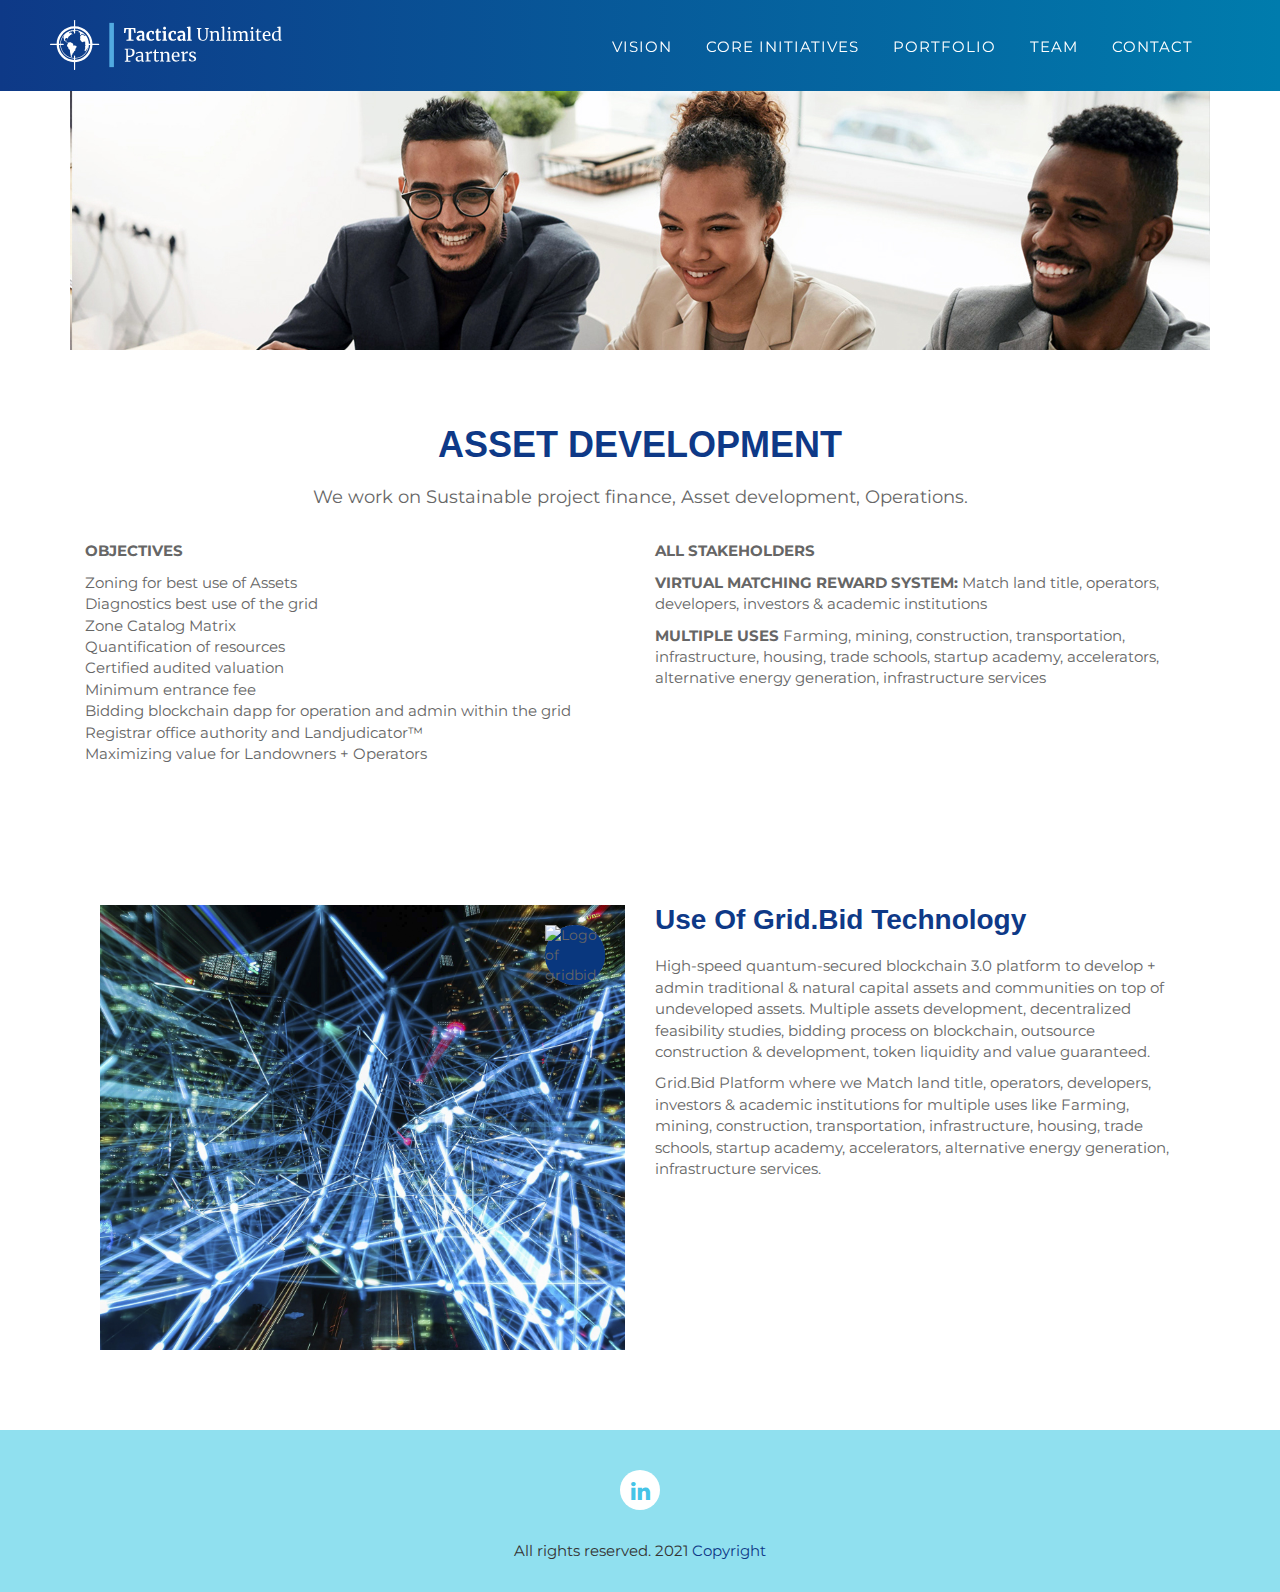
==== asset_development.html @ 785d772c "Actualizo" ====
<!DOCTYPE html>
<html lang="en">
<head>
<meta charset="utf-8">
<meta name="viewport" content="width=device-width, initial-scale=1">
<title>TUP - Asset Development</title>
<meta name="description" content="">
<meta name="author" content="Facundo A. Strauch and Brian Corbalan">

<!-- Favicons
    ================================================== -->
    <link rel="shortcut icon" href="img/favico.png" type="image/x-icon">
    <link rel="apple-touch-icon" href="img/apple-touch-icon.png">
<link rel="apple-touch-icon" sizes="72x72" href="img/apple-touch-icon-72x72.png">
<link rel="apple-touch-icon" sizes="114x114" href="img/apple-touch-icon-114x114.png">

<!-- Bootstrap -->
<link rel="stylesheet" type="text/css"  href="css/bootstrap.css">
<link rel="stylesheet" type="text/css" href="fonts/font-awesome/css/font-awesome.css">

<!-- Slider
    ================================================== -->
<link href="css/owl.carousel.css" rel="stylesheet" media="screen">
<link href="css/owl.theme.css" rel="stylesheet" media="screen">

<!-- Stylesheet
    ================================================== -->
<link rel="stylesheet" type="text/css" href="css/style.css">
<link rel="stylesheet" type="text/css" href="css/nivo-lightbox/nivo-lightbox.css">
<link rel="stylesheet" type="text/css" href="css/nivo-lightbox/default.css">
<link rel="preconnect" href="https://fonts.gstatic.com">
<link href="https://fonts.googleapis.com/css2?family=Montserrat:wght@400;600&display=swap" rel="stylesheet">
<link rel="preconnect" href="https://fonts.gstatic.com">
<link href="https://fonts.googleapis.com/css2?family=Crimson+Text:wght@700&display=swap" rel="stylesheet">

<!-- HTML5 shim and Respond.js for IE8 support of HTML5 elements and media queries -->
<!-- WARNING: Respond.js doesn't work if you view the page via file:// -->
<!--[if lt IE 9]>
      <script src="https://oss.maxcdn.com/html5shiv/3.7.2/html5shiv.min.js"></script>
      <script src="https://oss.maxcdn.com/respond/1.4.2/respond.min.js"></script>
    <![endif]-->
</head>
<body id="page-top" data-spy="scroll" data-target=".navbar-fixed-top">
<!-- Navigation
    ==========================================-->
<nav id="menu" class="navbar navbar-default bc-grey  navbar-fixed-top">
  <div class="container"> 
    <!-- Brand and toggle get grouped for better mobile display -->
    <div class="navbar-header">
      <button type="button" class="navbar-toggle collapsed" data-toggle="collapse" data-target="#bs-example-navbar-collapse-1"> <span class="sr-only">Toggle navigation</span> <span class="icon-bar"></span> <span class="icon-bar"></span> <span class="icon-bar"></span> </button>
      <a class="navbar-brand page-scroll flex-row" href="index.html"><img src="img/logo.svg" class="logo_img"></a> </div>
    
    <!-- Collect the nav links, forms, and other content for toggling -->
    <div class="collapse navbar-collapse" id="bs-example-navbar-collapse-1">
      <ul class="nav navbar-nav navbar-right">
        <li><a href="index.html#about" class="page-scroll">Vision</a></li>
        <li><a href="index.html#core" class="page-scroll">Core Initiatives</a></li>
        <li><a href="#portfolio" class="page-scroll">Portfolio</a></li>
        <li><a href="index.html#testimonials" class="page-scroll">Team</a></li>
        <li><a href="index.html#contact" class="page-scroll">Contact</a></li>
      </ul>
    </div>
    <!-- /.navbar-collapse --> 
  </div>
  <!-- /.container-fluid --> 
</nav>

<!-- Main Section -->
<div id="main_sr">
  <div class="container">
    <div class="hero_ad">
      <!--Here goes the hero img but in css-->
    </div>
    <div class="row first_div">
      <div class="col-md-10 col-md-offset-1 section-title text-center">
        <h2>Asset Development</h2>
        <p>We work on Sustainable project finance, Asset development, Operations.</p>
      </div>
      <div class="col-xs-12 col-md-12">
        <div class="col-xs-12 col-md-6">
          <p><strong>OBJECTIVES</strong><br></p>
			    <p>Zoning for best use of Assets<br>
          Diagnostics best use of the grid <br>
          Zone Catalog Matrix<br>
          Quantification of resources<br>
          Certified audited valuation<br>
          Minimum entrance fee <br>
          Bidding blockchain dapp for operation and admin within the grid<br>
          Registrar office authority and Landjudicator™ <br>
          Maximizing value for Landowners + Operators </p>
        </div>
      <div class="col-xs-12 col-md-6">
        <p><strong>ALL STAKEHOLDERS</strong><br></p>
			  <p><strong>VIRTUAL MATCHING REWARD SYSTEM:</strong> Match land title, operators, developers, investors & academic institutions<br></p>
			  <p><strong>MULTIPLE USES</strong>
				Farming, mining, construction, transportation, infrastructure, housing, trade schools, startup academy, accelerators, alternative energy generation, infrastructure services<br>
		  	</p>
      </div>
    </div>
  </div>

  <div id="gridbid" class="col-xs-12 col-md-12 inside_project last">
    <div class="col-md-6">
      <img src="img/Inside/grid_bid_main.jpg" class="insideimage" alt="Photo of Grid Bid Technology">
      <img src="img/Inside/logo_background.png" class="insidelogo_animated" alt="Logo of gridbid"> 
      <img src="img/Inside/grid_bid_logo.gif" class="insidelogo_animated" alt="Logo of gridbid"> 
    </div>
    <div class="col-xs-12 col-md-6 flex">
      <h2 class="project_title">Use of Grid.Bid Technology</h2> 
      <p>High-speed quantum-secured blockchain 3.0 platform to develop + admin traditional & natural capital assets and communities on top of undeveloped assets. Multiple assets development, decentralized feasibility studies, bidding process on blockchain, outsource construction & development, token liquidity and value guaranteed.</p>
      <p>Grid.Bid Platform where we Match land title, operators, developers, investors & academic institutions for multiple uses like Farming, mining, construction, transportation, infrastructure, housing, trade schools, startup academy, accelerators, alternative energy generation, infrastructure services.</p>
  </div>
</div>
	</div>

<!-- Footer Section -->
<div id="footer">
  <div class="container text-center">
    <div class="col-md-8 col-md-offset-2">
      <div class="social">
        <ul>
          <li><a href="#"><i class="fa fa-linkedin"></i></a></li>
        </ul>
      </div>
      <p>All rights reserved. 2021 <a href="#" rel="nofollow">Copyright</a></p>
    </div>
  </div>
</div>
<script type="text/javascript" src="js/jquery.1.11.1.js"></script> 
<script type="text/javascript" src="js/bootstrap.js"></script> 
<script type="text/javascript" src="js/SmoothScroll.js"></script> 
<script type="text/javascript" src="js/nivo-lightbox.js"></script> 
<script type="text/javascript" src="js/jquery.isotope.js"></script> 
<script type="text/javascript" src="js/owl.carousel.js"></script> 
<script type="text/javascript" src="js/jqBootstrapValidation.js"></script> 
<script type="text/javascript" src="js/contact_me.js"></script> 
<script type="text/javascript" src="js/main.js"></script>
</body>
</html>
---- css/style.css ----
:root {
	--background: #F9F9F9;
	--mainprimary:   #45c4e7;
	--maindark: #0e3987;
	--mainlight: #90e0ef;
	--secondarymain: #D7816A;
	--black:  #000000;
	--white: #FFFFFF;
	--grey: #666666;
	--darkgrey: #333333;
	--gradient:#007cad;
	/* Design by Facundo A. Strauch and Brian Corbalan */
}

  .white{
	color: white;
  }

  .bold{
	  font-weight: 600;
  }

body, html {
	font-family: 'Montserrat', sans-serif;
	text-rendering: optimizeLegibility !important;
	-webkit-font-smoothing: antialiased !important;
	color: var(--grey);
	font-weight: 400;
	width: 100% !important;
	height: 100% !important;
}
h2 {
	font-family: 'Libre Franklin', sans-serif;
	margin: 0 0 20px 0;
	font-weight: 600;
	font-size: 36px;
	color: var(--maindark);
	text-transform: uppercase;
}
h3, h4 {
	font-family: 'Libre Franklin', sans-serif;
	font-size: 20px;
	font-weight: 400;
	color: var(--maindark);
}
h5 {
	font-family: 'Libre Franklin', sans-serif;
	text-transform: uppercase;
	font-weight: 700;
	line-height: 20px;
}
p {
	font-size: 15px;
}
p.intro {
	margin: 12px 0 0;
	line-height: 24px;
}
a {
	color: var(--mainprimary);
	font-weight: 400;
}
a:hover, a:focus {
	text-decoration: none;
	color: var(--black);
}
ul, ol {
	list-style: none;
}
.clearfix:after {
	visibility: hidden;
	display: block;
	font-size: 0;
	content: " ";
	clear: both;
	height: 0;
}
.clearfix {
	display: inline-block;
}
* html .clearfix {
	height: 1%;
}
.clearfix {
	display: block;
}
ul, ol {
	padding: 0;
	webkit-padding: 0;
	moz-padding: 0;
}
hr {
	height: 3px;
	width: 70px;
	text-align: center;
	position: relative;
	background: var(--mainprimary);
	margin: 0 auto;
	margin-bottom: 20px;
	border: 0;
}
.tx-center{
	text-align: center;
}


/* Navigation */
#menu {
	padding: 20px;
	transition: all 0.8s;
}
.logo_img{
	height: 100%;
	margin-top: 0;
}

@media (max-width: 300px){
	.logo_img {
		height: 80%;
		margin-top: 8px;
	}
}

@media (max-width: 992px) {
	.logo_img {
		height: 80%;
		margin-top: 4px;
	}
}

@media (max-width: 768px) {
	.logo_img {
		margin-left: 20px;
	}
}

#menu.navbar-default {
	background-color: rgba(248, 248, 248, 0);
	border-color: rgba(231, 231, 231, 0);
}
#menu a.navbar-brand {
	font-size: 26px;
	font-weight: 600;
	color: var(--white);
	padding: 0;
}
#menu.navbar-default .navbar-nav > li > a {
    text-transform: uppercase;
    color: var(--white);
    font-size: 15px;
    font-weight: 400;
    letter-spacing: 1px;
    padding: 8px 2px;
    border-radius: 0;
    margin: 9px 15px 0 15px;
}

@media (max-width: 992px) {
	#menu.navbar-default .navbar-nav > li > a {
		margin: 9px 5px 0 5px;
	}
}



#menu.navbar-default .navbar-nav > li > a:hover {
	color: var(--mainprimary);
}
.on {
	background: -prefix-linear-gradient(left, var(--maindark),var(--maindark));
	background: linear-gradient(to right, var(--maindark), var(--maindark)); !important;
	padding: 0 !important;
	padding: 15px 0 !important;
}
.navbar-default .navbar-nav > .active > a, .navbar-default .navbar-nav > .active > a:hover, .navbar-default .navbar-nav > .active > a:focus {
	color: var(--mainprimary) !important;
	background-color: transparent;
}
.navbar-toggle {
	border-radius: 0;
}
.navbar-default .navbar-toggle:hover, .navbar-default .navbar-toggle:focus {
	background-color: var(--white);
	border-color: var(--white);
}
.navbar-default .navbar-toggle:hover>.icon-bar {
	background-color: var(--mainprimary);
}
.section-title {
	margin-bottom: 20px;
}
.section-title p {
	font-size: 18px;
}
.w75{
	width: 75%;
    margin: auto;
}

.btn-custom {
	text-transform: uppercase;
	color: var(--white);
	background-color: var(--maindark);
	padding: 10px 20px;
	letter-spacing: 1px;
	margin: 0;
	font-size: 17px;
	font-weight: 400;
	border-radius: 0px;
	margin-top: 20px;
	transition: all 0.3s;
}
.btn-custom:hover, .btn-custom:focus, .btn-custom.focus, .btn-custom:active, .btn-custom.active {
	color: var(--white);
	background-color: var(--mainprimary);
}
.btn:active, .btn.active {
	background-image: none;
	outline: 0;
	-webkit-box-shadow: none;
	box-shadow: none;
}
a:focus, .btn:focus, .btn:active:focus, .btn.active:focus, .btn.focus, .btn:active.focus, .btn.active.focus {
	outline: none;
	outline-offset: none;
}

.btn-custom-in {
	text-transform: uppercase;
	color: var(--white);
	background-color: transparent;
	padding: 10px 20px;
	letter-spacing: 1px;
	margin: 0;
	font-size: 17px;
	font-weight: 400;
	border-radius: 0px;
	margin-top: 20px;
	transition: all 0.3s;
}
.btn-custom-in:hover, .btn-custom-in:focus, .btn-custom-in.focus, .btn-custom-in:active, .btn-custom-in.active {
	color: var(--white);
	background-color: var(--mainprimary);
}
.btn:active, .btn.active {
	background-image: none;
	outline: 0;
	-webkit-box-shadow: none;
	box-shadow: none;
}
a:focus, .btn:focus, .btn:active:focus, .btn.active:focus, .btn.focus, .btn:active.focus, .btn.active.focus {
	outline: none;
	outline-offset: none;
}

/* Header Section */
.intro {
	display: table;
	width: 100%;
	min-height: 100vh;
	padding: 0;
	background: url(../img/intro-bg.jpg) top center no-repeat;
	background-color: var(--background);
	-webkit-background-size: cover;
	-moz-background-size: cover;
	background-size: cover;
	-o-background-size: cover;
}
.intro .overlay {
	/* Permalink - use to edit and share this gradient: https://colorzilla.com/gradient-editor/#000000+0,0077b6+100&0.6+0,0.4+100 */
background: -moz-linear-gradient(top,  rgba(0,0,0,0.2) 0%, rgba(0,119,182,0.2) 100%); /* FF3.6-15 */
background: -webkit-linear-gradient(top,  rgba(0,0,0,0.2) 0%,rgba(0,119,182,0.2) 100%); /* Chrome10-25,Safari5.1-6 */
background: linear-gradient(to bottom,  rgba(0,0,0,0.2) 0%,rgba(0,119,182,0.2) 100%); /* W3C, IE10+, FF16+, Chrome26+, Opera12+, Safari7+ */
filter: progid:DXImageTransform.Microsoft.gradient( startColorstr='#99000000', endColorstr='#660077b6',GradientType=0 ); /* IE6-9 */
min-height: 100vh;

}
.intro .fa {
	font-size: 94px;
	margin-bottom: 40px;
	color: var(--white);
}
.intro h1 {
	color: var(--white);
	font-size: 40px;
	font-weight: 700;
	letter-spacing: -1px;
	margin-top: 0;
	margin-bottom: 10px;
	text-transform: uppercase;
	font-family: 'Libre Franklin', sans-serif;
}
.intro p {
	color: var(--white);
	font-size: 22px;
	margin-top: 20px;
	line-height: 28px;
	margin-bottom: 40px;
}
.logo_animated{
	width: 110px;
	margin-bottom: 40px;
}

header .intro-text {
    padding-top: 210px;
    text-align: center;
}
.w100{
	width: 100%;
}


.flex{
	display: flex;
	flex-direction: column;
}

.flex-row{
	display: flex;
	flex-direction: row;
}

.flex-row-responsive{
	display: flex;
	flex-direction: row;
}




/* About Section */
#about {
	padding: 120px 0 0px 0;
	background: var(--background);
}
.pb-80{
	padding-bottom: 80px;
}
#about h3 {
	font-size: 20px;
	font-weight: 600;
	margin: 20px 0 0 0;
}
#about .about-text span {
	color: var(--mainprimary);
	font-weight: 700;
	letter-spacing: -1px;
}
#about hr {
	margin-left: 0;
	margin-bottom: 40px;
}
#about .btn {
	margin-top: 40px;
}
#about .about-media img {
	position: relative;
	display: block;
	width: 100%;
	height: auto;
}

#about .about-text, #about .about-desc {
	margin-bottom: 40px;
}
#about p {
	line-height: 24px;
	margin-top: 10px;
}
/* Services Section */
#services {
	padding: 0 0;
}

#services .service-media {
	margin: 10px;
	display: flex;
	width: 50%;
}

#services .service-media img {
	position: relative;
    border-bottom: 10px solid var(--mainprimary);
	transition: all 0.5s;
	margin: auto;
	width: 100%;
	height: 200px;
	object-fit: cover;
	object-position: 20% 10%;
	object-position: 0 0;
}

.mb-2em{
	margin-bottom: 2em;
}

.he-15em{
	min-height: 15em;
}

#services .hover_opacity:hover .service-media img{
	border-bottom: 10px solid var(--white);
	transition: all 0.5s;
}

#services .service-desc {
    margin: 10px 10px 0px 20px;
    text-align: left;
    width: 50%;
    justify-content: flex-end;
}

#services h2 {
	color: var(--white);
}
#services h3 {
    color: var(--white);
    font-size: 24px;
    font-weight: 400;
    padding: 0px 0;
	margin: 0;
	margin-bottom: 40px;
}

#services h4 {
    color: var(--white);
    font-size: 24px;
    font-weight: 400;
    padding: 0px 0;
	margin: 0;
	margin-bottom: 10px;
}

#services p {
	color: rgba(255,255,255,0.9);
}
#services hr {
	background: rgba(255,255,255,0.6);
}
.hover_opacity{
	opacity: 1;
	transition: all 0.5s;
}

.core_one{
	width: 100%;
	min-height: 100vh;
	background: var(--maindark) url(../img/services/sustainable-developments.jpg) center center no-repeat fixed;
	background-size: cover;
	display: flex;
	padding: 2em 0em;
}

.justify-content-center{
	justify-content: center;
}

.container_service{
	justify-content: center;
}

#core h3{
	color: var(--white);
	font-size: 2em;
}

@media (max-width: 768px) {
	#core h3{
	  font-size: 1.5em;
	}
  }

#core h2{
	color: var(--white);
	font-size: 8em;
	font-weight: 200;
	line-height: 0.9;
}

#core p{
	color:var(--white);
	font-size:18px;
	width: 80%;
	margin-bottom: 0.75em;
}

@media (max-width: 992px) {
	#core p{
	  width: 100%;
	  font-size: 16px;
	}
}
  

#core .more_info{
	font-weight: 800;
	text-align:right;
	transform: translate(0px, 0px);
	transition: all 0.5s;

}

#core .core_hover:hover .more_info{
	font-weight: 800;
	text-align:right;
	transform: translate(20px, 0px);
	transition: all 0.5s;
}


.core_two{
	width: 100%;
	min-height: 100vh;
	background: var(--maindark) url(../img/services/economic-system.jpg) center center no-repeat fixed;
	background-size: cover;
	display: flex;
	padding: 2em 0em;
}

.core_three{
	width: 100%;
	min-height: 100vh;
	background: var(--maindark) url(../img/services/innovative-ecosystem.jpg) center center no-repeat fixed;
	background-size: cover;
	display: flex;
	padding: 2em 0em;
}

.core_four{
	width: 100%;
	min-height: 100vh;
	background: var(--maindark) url(../img/services/asset-develpment.jpg) center center no-repeat fixed;
	background-size: cover;
	display: flex;
	padding: 2em 0em;
}

.core_title{
	width: 100%;
	margin-bottom: 1em;
}




@media (max-width: 750px){
	.flex-row-responsive{
		flex-direction: column;
	}
}



.team_title{
	font-size: 26px;
    margin-top: 0;
    margin-bottom: 30px;
    color: var(--white);
}

.team_margin_b{
	margin-bottom: 60px;
}

/* Portfolio Section */
#portfolio {
	padding: 100px 0;
	background: var(--background);
}
.categories {
	text-align: center;
}
ul.cat li {
	display: inline-block;
}
ol.type li {
	display: inline-block;
	margin: 0 10px 30px 10px;
}
ol.type li a {
	color: var(--maindark);
	font-size: 16px;
	font-weight: 400;
	padding: 8px 16px;
	background: var(--background);
	border: 0;
	border-radius: 4px;
	letter-spacing: 1px;
	text-transform: uppercase;
	transition: all 0.3s;
}
ol.type li a.active {
	background: var(--mainprimary);
	color: #fff;
}
ol.type li a:hover {
	background: var(--mainprimary);
	color: var(--white);
}
.isotope-item {
	z-index: 2
}
.isotope-hidden.isotope-item {
	z-index: 1
}
.isotope, .isotope .isotope-item {
	/* change duration value to whatever you like */
	-webkit-transition-duration: 0.8s;
	-moz-transition-duration: 0.8s;
	transition-duration: 0.8s;
}
.isotope-item {
	margin-right: -1px;
	-webkit-backface-visibility: hidden;
	backface-visibility: hidden;
}
.isotope {
	-webkit-backface-visibility: hidden;
	backface-visibility: hidden;
	-webkit-transition-property: height, width;
	-moz-transition-property: height, width;
	transition-property: height, width;
}
.isotope .isotope-item {
	-webkit-backface-visibility: hidden;
	backface-visibility: hidden;
	-webkit-transition-property: -webkit-transform, opacity;
	-moz-transition-property: -moz-transform, opacity;
	transition-property: transform, opacity;
}
.portfolio-item {
	margin: 15px 0;
}
.portfolio-item .hover-bg {
	overflow: hidden;
	position: relative;
	margin: 0 auto;
}
.hover-bg .hover-text {
	position: absolute;
	text-align: center;
	margin: 0 auto;
	color: var(--white);
	background: rgba(0, 0, 0, 0.6);
	padding: 30% 0 0 0;
	height: 100%;
	width: 100%;
	opacity: 0;
	transition: all 0.5s;
}
.hover-bg .hover-text>h4 {
	opacity: 0;
	color: var(--white);
	-webkit-transform: translateY(100%);
	transform: translateY(100%);
	transition: all 0.3s;
	font-size: 18px;
	letter-spacing: 1px;
	font-weight: 300;
	text-transform: uppercase;
}
.hover-bg:hover .hover-text>h4 {
	opacity: 1;
	-webkit-backface-visibility: hidden;
	-webkit-transform: translateY(0);
	transform: translateY(0);
}
.hover-bg:hover .hover-text {
	opacity: 1;
}
/* Testimonials Section */
#testimonials {
	background: var(--grey) url(../img/testimonials-bg.jpg) center center no-repeat fixed;
	background-size: cover;
}
#testimonials .overlay {
    padding: 120px 0px 90px 0px;
	background: rgba(0, 119, 182, 0.85);
}
#testimonials h2 {
	color: var(--white);
}
#testimonials hr {
	background: rgba(255,255,255,0.6);
}
#testimonial p {
	color: var(--white);
	font-size: 16px;
	font-weight: 400;
	line-height: 32px;
}

.fs-18{
	font-size: 18px;
}
.disp-inline{
	display: inline;
	width: 170px;
	margin-bottom: 2em;
}

.owl-theme .owl-controls .owl-page span {
	display: block;
	width: 12px;
	height: 12px;
	margin: 5px 7px;
	filter: Alpha(Opacity=1);
	opacity: 1;
	border-radius: 50%;
	background: rgba(255,255,255,0.4);
	transition: all 0.5s;
	border: 1px solid rgba(255,255,255,0.3);
}
.owl-theme .owl-controls .owl-page.active span, .owl-theme .owl-controls.clickable .owl-page:hover span {
	filter: Alpha(Opacity=100);
	opacity: 1;
	background: var(--white);
	border: 1px solid var(--white);
}
.owl-theme .owl-controls .owl-page.active span {
	background: var(--white);
	border: 1px solid var(--white);
}
/* Contact Section */
#contact {
	padding: 100px 0;
	background: var(--background);
}
#contact .section-title p {
	color: var(--grey);
}
#contact form {
	padding: 0;
	margin-top: 40px;
}
#contact h3 {
	text-transform: uppercase;
	font-size: 22px;
	font-weight: 600;
	margin-top: 0.5em;
}
#contact .text-danger {
	color: var(--secondarymain);
	text-align: left;
}
label {
	font-size: 12px;
	font-weight: 400;
	font-family: 'Open Sans', sans-serif;
	float: left;
}
#contact .form-control {
	display: block;
	width: 100%;
	padding: 25px 25px;
	font-size: 16px;
	line-height: 1.42857143;
	color: var(--darkgrey);
	background-color: var(--white);
	background-image: none;
	border: 1px solid #ddd;
	border-radius: 0;
	-webkit-box-shadow: none;
	box-shadow: none;
	-webkit-transition: none;
	-o-transition: none;
	transition: none;
}
#contact .form-control:focus {
	outline: 0;
	-webkit-box-shadow: 0 0 5px #ddd;
	box-shadow: 0 0 5px #ddd;
}
.form-control::-webkit-input-placeholder {
color: var(--grey);
}
.form-control:-moz-placeholder {
color: var(--grey);
}
.form-control::-moz-placeholder {
color: var(--grey);
}
.form-control:-ms-input-placeholder {
color: var(--grey);
}
#contact .contact-info {
	margin-bottom: 30px;
}
#contact .contact-info hr {
	background: var(--secondarymain);
}
#contact .contact-item {
	margin: 20px 0 40px 0;
}

#testimonials .mt0{
	margin-top: 15px;
	margin-bottom: 50px;
}
/* Footer Section*/
#footer {
	background: var(--mainlight);
	padding: 30px 0 20px;
}
#footer h3 {
	color: var(--mainprimary);
	font-weight: 400;
	font-size: 18px;
	text-transform: uppercase;
	margin-bottom: 20px;
}
#footer .social {
	margin: 10px 0 30px 0;
}
#footer .social ul li {
	display: inline-block;
	margin: 0 20px;
}
#footer .social i.fa {
	font-size: 22px;
	width: 40px;
	height: 40px;
	padding: 10px;
	background: var(--white);
	color: var(--mainprimary);
	border-radius: 50%;
	transition: all 0.3s;
}
#footer .social i.fa:hover {
	background: var(--mainprimary);
	color: var(--white);
}
#footer p {
	color: var(--darkgrey);
	font-size: 15px;
}
#footer a {
	color: var(--maindark);
}
#footer a:hover {
	color: var(--mainprimary);
}


/*Inside page sovereignty_restoration*/

#menu.bc-grey{
	background: -prefix-linear-gradient(left, var(--maindark),var(--gradient));
	background: linear-gradient(to right, var(--maindark), var(--gradient));

}

.main_sr{
	background-color: var(--background);
}

.hero_sr{
	background: var(--darkgrey) url(../img/Inside/sovereignty_restoration_hero.jpg) center center no-repeat;
	background-size: cover;
	margin-top: 90px;
	height: 260px;
	width: 100%;
}

.first_div{
	margin-top: 75px;
	margin-bottom: 20px;
}

.inside_project{
	padding-top: 110px;
    margin-bottom: 10px;
}

.last{
	margin-bottom: 80px;
}

.project_title{
	text-transform: capitalize;
	font-size: 28px;
	color: var(--maindark);
}

.project_subtitle{
	font-size: 22px;
	color: var(--maindark);
    font-weight: 700;
}

.insideimage{
	width: 100%;
	margin-bottom: 0px;
	position:relative;
}

.project_link{
	color: var(--maindark);
}

.project_link:hover{
	color:var(--mainprimary)
}

@media (max-width: 991px){
	.insideimage{
		margin-bottom: 60px;
	}
}

.insidelogo{
	display: flex;
	justify-self: flex-end;
	align-self: flex-end;
	width: 70px;
	margin-bottom: 15px;
}

.insidelogo_animated{
    position: absolute;
    top: 20px;
    right: 35px;
    width: 60px;
}



.hero_sd{
	background: var(--darkgrey) url(../img/Inside/sustainable_developments_hero.jpg) center center no-repeat;
	background-size: cover;
	margin-top: 90px;
	height: 260px;
	width: 100%;
}



.hero_le{
	background: var(--darkgrey) url(../img/Inside/living_economy_system_hero.jpg) center center no-repeat;
	background-size: cover;
	margin-top: 90px;
	height: 260px;
	width: 100%;
}



.hero_sa{
	background: var(--darkgrey) url(../img/Inside/startups_accelerators_hero.jpg) center center no-repeat;
	background-size: cover;
	margin-top: 90px;
	height: 260px;
	width: 100%;

}

.hero_ad{
	background: var(--darkgrey) url(../img/Inside/asset_development_hero.jpg) center center no-repeat;
	background-size: cover;
	margin-top: 90px;
	height: 260px;
	width: 100%;
}

.hero_sl{
	background: var(--darkgrey) url(../img/Inside/sea_level_rise_coalition_hero.jpg) center center no-repeat;
	background-size: cover;
	margin-top: 90px;
	height: 260px;
	width: 100%;
}


.mybreadcumb{
	display: flex;
    padding: 15px 15px 1px 15px;
    margin-bottom: 20px;
	list-style: none;
    font-size: 16px;
    font-weight: 400;
    border: 0;
    border-radius: 4px;
    letter-spacing: 1px;
    text-transform: uppercase;
}

.breadcrumb-item+.breadcrumb-item::before{
	display: inline-block;
    padding-right: .5rem;
    padding-left: .5rem;
    color: #6c757d;
    content: "/";
}
---- css/nivo-lightbox/default.css ----
/*
 * Nivo Lightbox Default Theme v1.0
 * http://dev7studios.com/nivo-lightbox
 *
 * Copyright 2013, Dev7studios
 * Free to use and abuse under the MIT license.
 * http://www.opensource.org/licenses/mit-license.php
 */
 
 .nivo-lightbox-theme-default * {
    -webkit-box-sizing: initial !important;
    -moz-box-sizing: initial !important;
    box-sizing: initial !important;
 }
.nivo-lightbox-theme-default.nivo-lightbox-overlay { 
	background: #666;
	background: rgba(0,0,0,0.6); 
}
.nivo-lightbox-theme-default .nivo-lightbox-content.nivo-lightbox-loading { background: url(loading.gif) no-repeat 50% 50%; }

.nivo-lightbox-theme-default .nivo-lightbox-nav {
	top: 10%;
	width: 8%;
	height: 80%;
	text-indent: -9999px;
	background-repeat: no-repeat;
	background-position: 50% 50%;
	opacity: 0.5;
}
.nivo-lightbox-theme-default .nivo-lightbox-nav:hover { 
	opacity: 1; 
	background-color: transparent;
}
.nivo-lightbox-theme-default .nivo-lightbox-prev { 
	background-image: url(prev.png); 
	border-radius: 0 3px 3px 0;
}
.nivo-lightbox-theme-default .nivo-lightbox-next { 
	background-image: url(next.png); 
	border-radius: 3px 0 0 3px;
}

.nivo-lightbox-theme-default .nivo-lightbox-close {
	display: block;
	background: url(close.png) no-repeat 5px 5px;
	width: 16px;
	height: 16px;
	text-indent: -9999px;
	padding: 5px;
	opacity: 0.5;
}
.nivo-lightbox-theme-default .nivo-lightbox-close:hover { opacity: 1; }

.nivo-lightbox-theme-default .nivo-lightbox-title-wrap { bottom: -7%; }
.nivo-lightbox-theme-default .nivo-lightbox-title {
	font: 14px/20px 'Helvetica Neue', Helvetica, Arial, sans-serif;
	font-style: normal;
	font-weight: normal;
	background: #000;
	color: #fff;
	padding: 7px 15px;
	border-radius: 30px;
}

.nivo-lightbox-theme-default .nivo-lightbox-image img {
	background: #fff;
	-webkit-box-shadow: 0px 1px 1px rgba(0,0,0,0.4);
	   -moz-box-shadow: 0px 1px 1px rgba(0,0,0,0.4);
	        box-shadow: 0px 1px 1px rgba(0,0,0,0.4);
}
.nivo-lightbox-theme-default .nivo-lightbox-ajax,
.nivo-lightbox-theme-default .nivo-lightbox-inline {
	background: #fff;
	padding: 40px;
	-webkit-box-shadow: 0px 1px 1px rgba(0,0,0,0.4);
	   -moz-box-shadow: 0px 1px 1px rgba(0,0,0,0.4);
	        box-shadow: 0px 1px 1px rgba(0,0,0,0.4);
}

@media (-webkit-min-device-pixel-ratio: 1.3),
       (-o-min-device-pixel-ratio: 2.6/2),
       (min--moz-device-pixel-ratio: 1.3),
       (min-device-pixel-ratio: 1.3),
       (min-resolution: 1.3dppx) {

	.nivo-lightbox-theme-default .nivo-lightbox-content.nivo-lightbox-loading { 
		background-image: url(loading@2x.gif); 
		background-size: 32px 32px;
	}
	.nivo-lightbox-theme-default .nivo-lightbox-prev { 
		background-image: url(prev@2x.png); 
		background-size: 48px 48px;
	}
	.nivo-lightbox-theme-default .nivo-lightbox-next { 
		background-image: url(next@2x.png); 
		background-size: 48px 48px;
	}
	.nivo-lightbox-theme-default .nivo-lightbox-close { 
		background-image: url(close@2x.png); 
		background-size: 16px 16px;
	}
	
}
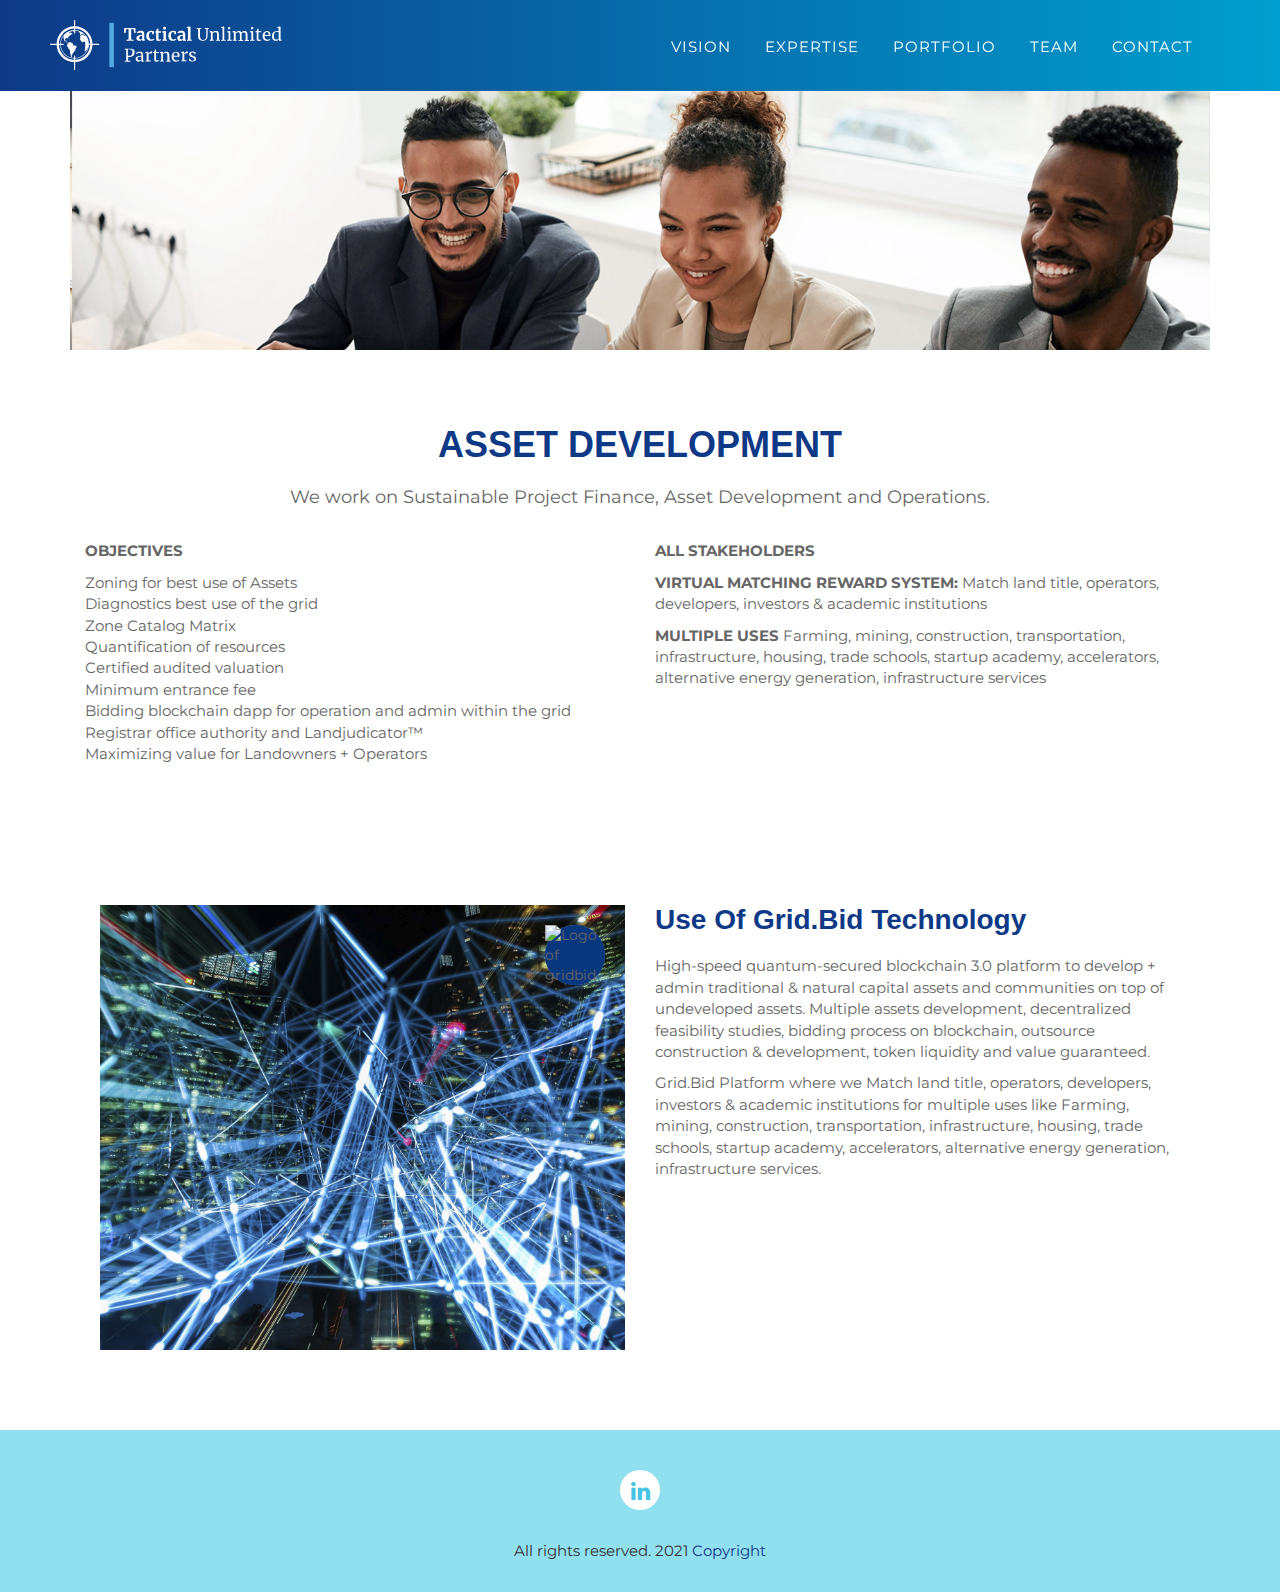
==== commit 4c323223: "Actualizaciones" ====
--- a/asset_development.html
+++ b/asset_development.html
@@ -53,10 +53,10 @@
     <!-- Collect the nav links, forms, and other content for toggling -->
     <div class="collapse navbar-collapse" id="bs-example-navbar-collapse-1">
       <ul class="nav navbar-nav navbar-right">
-        <li><a href="index.html#about" class="page-scroll">Vision</a></li>
-        <li><a href="index.html#core" class="page-scroll">Core Initiatives</a></li>
-        <li><a href="#portfolio" class="page-scroll">Portfolio</a></li>
-        <li><a href="index.html#testimonials" class="page-scroll">Team</a></li>
+        <li><a href="index.html#tup" class="page-scroll">Vision</a></li>
+        <li><a href="index.html#expertise" class="page-scroll">Expertise</a></li>
+        <li><a href="index.html#portfolio" class="page-scroll">Portfolio</a></li>
+        <li><a href="index.html#team" class="page-scroll">Team</a></li>
         <li><a href="index.html#contact" class="page-scroll">Contact</a></li>
       </ul>
     </div>
@@ -73,8 +73,8 @@
     </div>
     <div class="row first_div">
       <div class="col-md-10 col-md-offset-1 section-title text-center">
-        <h2>Asset Development</h2>
-        <p>We work on Sustainable project finance, Asset development, Operations.</p>
+        <h2>Asset Development</h2>  
+        <p>We work on Sustainable Project Finance, Asset Development and Operations.</p>
       </div>
       <div class="col-xs-12 col-md-12">
         <div class="col-xs-12 col-md-6">
--- a/css/style.css
+++ b/css/style.css
@@ -8,12 +8,12 @@
 	--white: #FFFFFF;
 	--grey: #666666;
 	--darkgrey: #333333;
-	--gradient:#007cad;
+	--gradient:#009ece;
 	/* Design by Facundo A. Strauch and Brian Corbalan */
 }
 
   .white{
-	color: white;
+	color:var(--white);
   }
 
   .bold{
@@ -168,7 +168,7 @@
 }
 .on {
 	background: -prefix-linear-gradient(left, var(--maindark),var(--maindark));
-	background: linear-gradient(to right, var(--maindark), var(--maindark)); !important;
+	background: linear-gradient(to left, var(--maindark), var(--maindark)); !important;
 	padding: 0 !important;
 	padding: 15px 0 !important;
 }
@@ -303,7 +303,7 @@
 }
 
 header .intro-text {
-    padding-top: 210px;
+    padding: 8em 2em 5em 2em;
     text-align: center;
 }
 .w100{
@@ -330,41 +330,49 @@
 
 
 /* About Section */
-#about {
+#tup{
+	padding: 120px 0 0px 0;
+	background: -prefix-linear-gradient(right, var(--maindark),var(--gradient));
+	background: linear-gradient(to right, var(--maindark), var(--gradient)); !important;
+}
+#vision{
 	padding: 120px 0 0px 0;
 	background: var(--background);
 }
 .pb-80{
 	padding-bottom: 80px;
 }
-#about h3 {
+.pb-120{
+	padding-bottom: 80px;
+}
+#tup h3 {
 	font-size: 20px;
 	font-weight: 600;
 	margin: 20px 0 0 0;
 }
-#about .about-text span {
+#tup .about-text span {
 	color: var(--mainprimary);
 	font-weight: 700;
 	letter-spacing: -1px;
 }
-#about hr {
+#tup hr {
 	margin-left: 0;
 	margin-bottom: 40px;
 }
-#about .btn {
+#tup .btn {
 	margin-top: 40px;
 }
-#about .about-media img {
+#tup .about-media img {
 	position: relative;
 	display: block;
 	width: 100%;
 	height: auto;
 }
 
-#about .about-text, #about .about-desc {
+#tup .about-text, #tup .about-desc {
 	margin-bottom: 40px;
 }
-#about p {
+#tup p {
 	line-height: 24px;
 	margin-top: 10px;
 }
@@ -456,29 +464,34 @@
 	justify-content: center;
 }
 
+.align-center{
+	display: flex;
+	align-items: center;
+}
+
 .container_service{
 	justify-content: center;
 }
 
-#core h3{
+#expertise h3{
 	color: var(--white);
 	font-size: 2em;
 }
 
 @media (max-width: 768px) {
-	#core h3{
+	#expertise h3{
 	  font-size: 1.5em;
 	}
   }
 
-#core h2{
+#expertise h2{
 	color: var(--white);
 	font-size: 8em;
 	font-weight: 200;
 	line-height: 0.9;
 }
 
-#core p{
+#expertise p{
 	color:var(--white);
 	font-size:18px;
 	width: 80%;
@@ -486,14 +499,14 @@
 }
 
 @media (max-width: 992px) {
-	#core p{
+	#expertise p{
 	  width: 100%;
 	  font-size: 16px;
 	}
 }
   
 
-#core .more_info{
+#expertise .more_info{
 	font-weight: 800;
 	text-align:right;
 	transform: translate(0px, 0px);
@@ -501,7 +514,7 @@
 
 }
 
-#core .core_hover:hover .more_info{
+#expertise .core_hover:hover .more_info{
 	font-weight: 800;
 	text-align:right;
 	transform: translate(20px, 0px);
@@ -670,18 +683,18 @@
 	opacity: 1;
 }
 /* Testimonials Section */
-#testimonials {
+#team {
 	background: var(--grey) url(../img/testimonials-bg.jpg) center center no-repeat fixed;
 	background-size: cover;
 }
-#testimonials .overlay {
+#team .overlay {
     padding: 120px 0px 90px 0px;
 	background: rgba(0, 119, 182, 0.85);
 }
-#testimonials h2 {
-	color: var(--white);
-}
-#testimonials hr {
+#team h2 {
+	color: var(--white);
+}
+#team hr {
 	background: rgba(255,255,255,0.6);
 }
 #testimonial p {
@@ -794,7 +807,7 @@
 	margin: 20px 0 40px 0;
 }
 
-#testimonials .mt0{
+#team .mt0{
 	margin-top: 15px;
 	margin-bottom: 50px;
 }
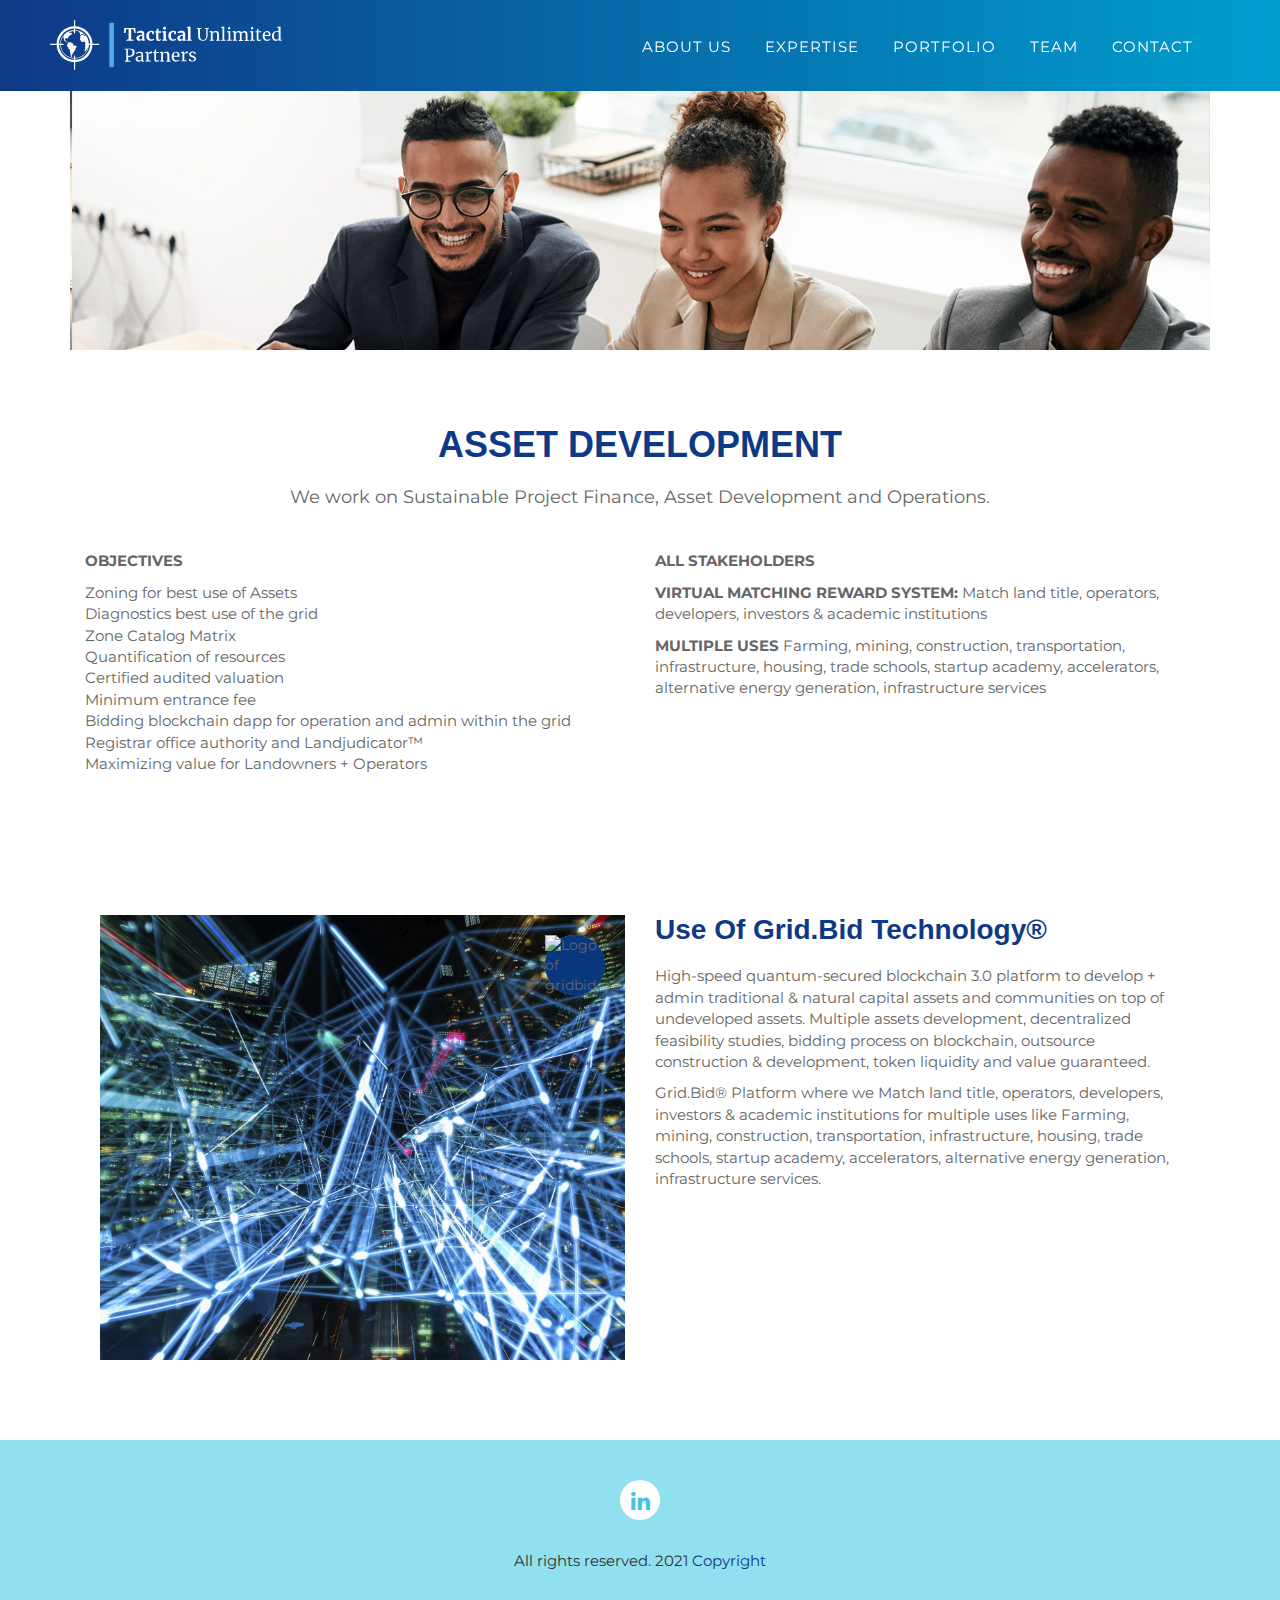
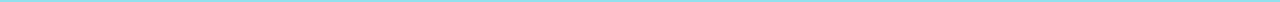
==== commit 8d2e17e8: "Subo actualizaciones" ====
--- a/asset_development.html
+++ b/asset_development.html
@@ -53,7 +53,7 @@
     <!-- Collect the nav links, forms, and other content for toggling -->
     <div class="collapse navbar-collapse" id="bs-example-navbar-collapse-1">
       <ul class="nav navbar-nav navbar-right">
-        <li><a href="index.html#tup" class="page-scroll">Vision</a></li>
+        <li><a href="index.html#tup" class="page-scroll">About Us</a></li>
         <li><a href="index.html#expertise" class="page-scroll">Expertise</a></li>
         <li><a href="index.html#portfolio" class="page-scroll">Portfolio</a></li>
         <li><a href="index.html#team" class="page-scroll">Team</a></li>
@@ -106,9 +106,9 @@
       <img src="img/Inside/grid_bid_logo.gif" class="insidelogo_animated" alt="Logo of gridbid"> 
     </div>
     <div class="col-xs-12 col-md-6 flex">
-      <h2 class="project_title">Use of Grid.Bid Technology</h2> 
+      <h2 class="project_title">Use of Grid.Bid Technology®</h2> 
       <p>High-speed quantum-secured blockchain 3.0 platform to develop + admin traditional & natural capital assets and communities on top of undeveloped assets. Multiple assets development, decentralized feasibility studies, bidding process on blockchain, outsource construction & development, token liquidity and value guaranteed.</p>
-      <p>Grid.Bid Platform where we Match land title, operators, developers, investors & academic institutions for multiple uses like Farming, mining, construction, transportation, infrastructure, housing, trade schools, startup academy, accelerators, alternative energy generation, infrastructure services.</p>
+      <p>Grid.Bid® Platform where we Match land title, operators, developers, investors & academic institutions for multiple uses like Farming, mining, construction, transportation, infrastructure, housing, trade schools, startup academy, accelerators, alternative energy generation, infrastructure services.</p>
   </div>
 </div>
 	</div>
--- a/css/style.css
+++ b/css/style.css
@@ -16,6 +16,14 @@
 	color:var(--white);
   }
 
+  .maincolor{
+	  color: var(--mainprimary);
+  }
+
+  .maindark{
+	  color: var(--maindark);
+  }
+
   .bold{
 	  font-weight: 600;
   }
@@ -102,6 +110,10 @@
 .tx-center{
 	text-align: center;
 }
+.flex_end{
+	display: flex;
+	justify-content: flex-end;
+}
 
 
 /* Navigation */
@@ -128,7 +140,7 @@
 	}
 }
 
-@media (max-width: 768px) {
+@media (max-width: 767px) {
 	.logo_img {
 		margin-left: 20px;
 	}
@@ -187,7 +199,7 @@
 	background-color: var(--mainprimary);
 }
 .section-title {
-	margin-bottom: 20px;
+	margin-bottom: 30px;
 }
 .section-title p {
 	font-size: 18px;
@@ -309,6 +321,14 @@
 .w100{
 	width: 100%;
 }
+.w95{
+	width: 95%;
+}
+@media (max-width: 767px) {
+	.w95{
+	  width: 100%;
+	}
+  }
 
 
 .flex{
@@ -462,6 +482,7 @@
 
 .justify-content-center{
 	justify-content: center;
+	display: flex;
 }
 
 .align-center{
@@ -478,7 +499,7 @@
 	font-size: 2em;
 }
 
-@media (max-width: 768px) {
+@media (max-width: 767px) {
 	#expertise h3{
 	  font-size: 1.5em;
 	}
@@ -554,16 +575,11 @@
 	margin-bottom: 1em;
 }
 
-
-
-
 @media (max-width: 750px){
 	.flex-row-responsive{
 		flex-direction: column;
 	}
 }
-
-
 
 .team_title{
 	font-size: 26px;
@@ -751,7 +767,7 @@
 	text-transform: uppercase;
 	font-size: 22px;
 	font-weight: 600;
-	margin-top: 0.5em;
+	margin-top: 0.9em;
 }
 #contact .text-danger {
 	color: var(--secondarymain);
@@ -811,6 +827,17 @@
 	margin-top: 15px;
 	margin-bottom: 50px;
 }
+
+
+.map{
+    margin-top: 2em;
+    margin-bottom: 3em;
+    width: 60%;
+}
+
+.float-right{
+	float: right;
+}
 /* Footer Section*/
 #footer {
 	background: var(--mainlight);
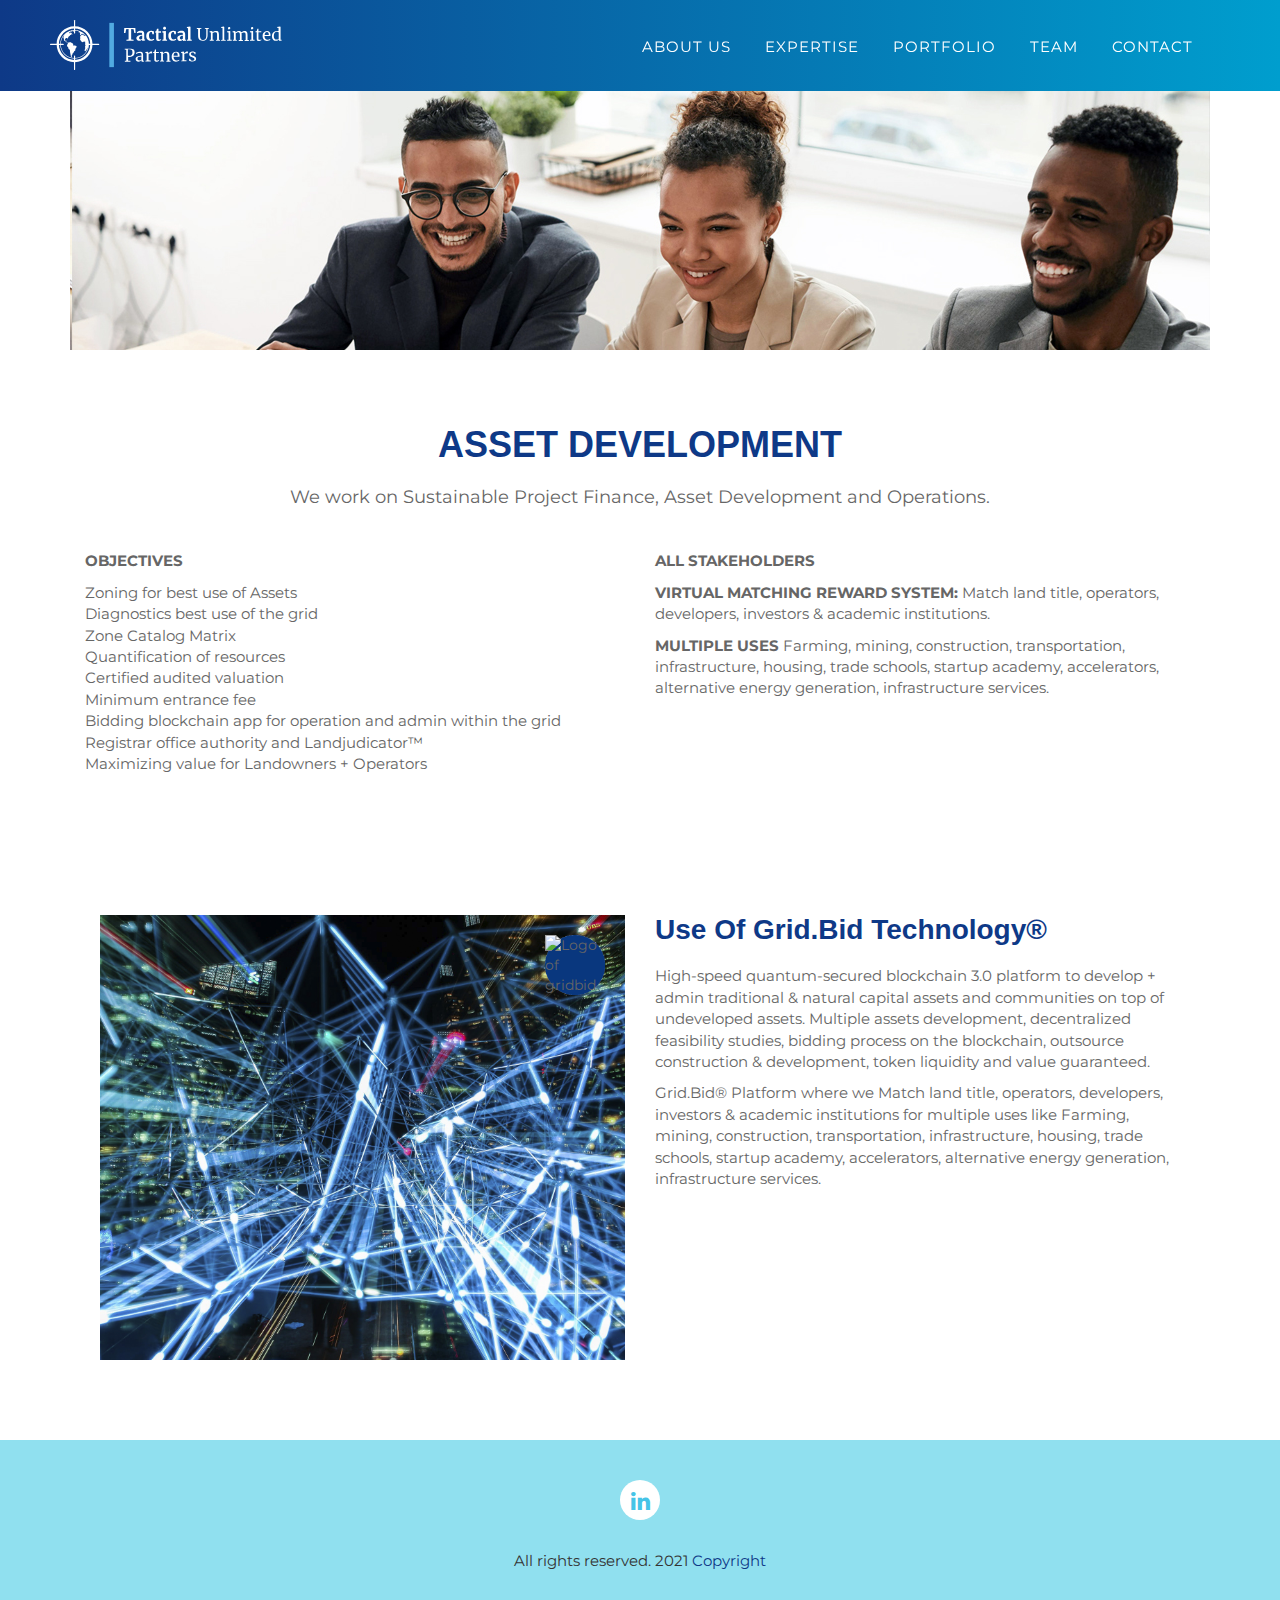
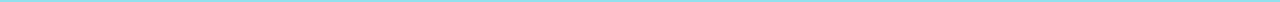
==== commit cc077f0f: "Actualizar" ====
--- a/asset_development.html
+++ b/asset_development.html
@@ -73,28 +73,27 @@
     </div>
     <div class="row first_div">
       <div class="col-md-10 col-md-offset-1 section-title text-center">
-        <h2>Asset Development</h2>  
+        <h2>Asset Development</h2>
         <p>We work on Sustainable Project Finance, Asset Development and Operations.</p>
       </div>
       <div class="col-xs-12 col-md-12">
         <div class="col-xs-12 col-md-6">
           <p><strong>OBJECTIVES</strong><br></p>
 			    <p>Zoning for best use of Assets<br>
-          Diagnostics best use of the grid <br>
-          Zone Catalog Matrix<br>
-          Quantification of resources<br>
-          Certified audited valuation<br>
-          Minimum entrance fee <br>
-          Bidding blockchain dapp for operation and admin within the grid<br>
-          Registrar office authority and Landjudicator™ <br>
-          Maximizing value for Landowners + Operators </p>
+            Diagnostics best use of the grid<br>
+            Zone Catalog Matrix<br>
+            Quantification of resources<br>
+            Certified audited valuation<br>
+            Minimum entrance fee<br>
+            Bidding blockchain app for operation and admin within the grid<br>
+            Registrar office authority and Landjudicator™<br>
+            Maximizing value for Landowners + Operators</p>
         </div>
       <div class="col-xs-12 col-md-6">
         <p><strong>ALL STAKEHOLDERS</strong><br></p>
-			  <p><strong>VIRTUAL MATCHING REWARD SYSTEM:</strong> Match land title, operators, developers, investors & academic institutions<br></p>
+			  <p><strong>VIRTUAL MATCHING REWARD SYSTEM:</strong> Match land title, operators, developers, investors & academic institutions.<br></p>
 			  <p><strong>MULTIPLE USES</strong>
-				Farming, mining, construction, transportation, infrastructure, housing, trade schools, startup academy, accelerators, alternative energy generation, infrastructure services<br>
-		  	</p>
+          Farming, mining, construction, transportation, infrastructure, housing, trade schools, startup academy, accelerators, alternative energy generation, infrastructure services.</p>
       </div>
     </div>
   </div>
@@ -107,7 +106,7 @@
     </div>
     <div class="col-xs-12 col-md-6 flex">
       <h2 class="project_title">Use of Grid.Bid Technology®</h2> 
-      <p>High-speed quantum-secured blockchain 3.0 platform to develop + admin traditional & natural capital assets and communities on top of undeveloped assets. Multiple assets development, decentralized feasibility studies, bidding process on blockchain, outsource construction & development, token liquidity and value guaranteed.</p>
+      <p>High-speed quantum-secured blockchain 3.0 platform to develop + admin traditional & natural capital assets and communities on top of undeveloped assets. Multiple assets development, decentralized feasibility studies, bidding process on the blockchain, outsource construction & development, token liquidity and value guaranteed.</p>
       <p>Grid.Bid® Platform where we Match land title, operators, developers, investors & academic institutions for multiple uses like Farming, mining, construction, transportation, infrastructure, housing, trade schools, startup academy, accelerators, alternative energy generation, infrastructure services.</p>
   </div>
 </div>
@@ -119,10 +118,14 @@
     <div class="col-md-8 col-md-offset-2">
       <div class="social">
         <ul>
-          <li><a href="#"><i class="fa fa-linkedin"></i></a></li>
+          <li>
+            <a href="https://www.linkedin.com/in/tactical-unlimited-partners-46775420a/"><i class="fa fa-linkedin"></i></a>
+          </li>
         </ul>
       </div>
-      <p>All rights reserved. 2021 <a href="#" rel="nofollow">Copyright</a></p>
+      <p>
+        All rights reserved. 2021 <a href="#" rel="nofollow">Copyright</a>
+      </p>
     </div>
   </div>
 </div>
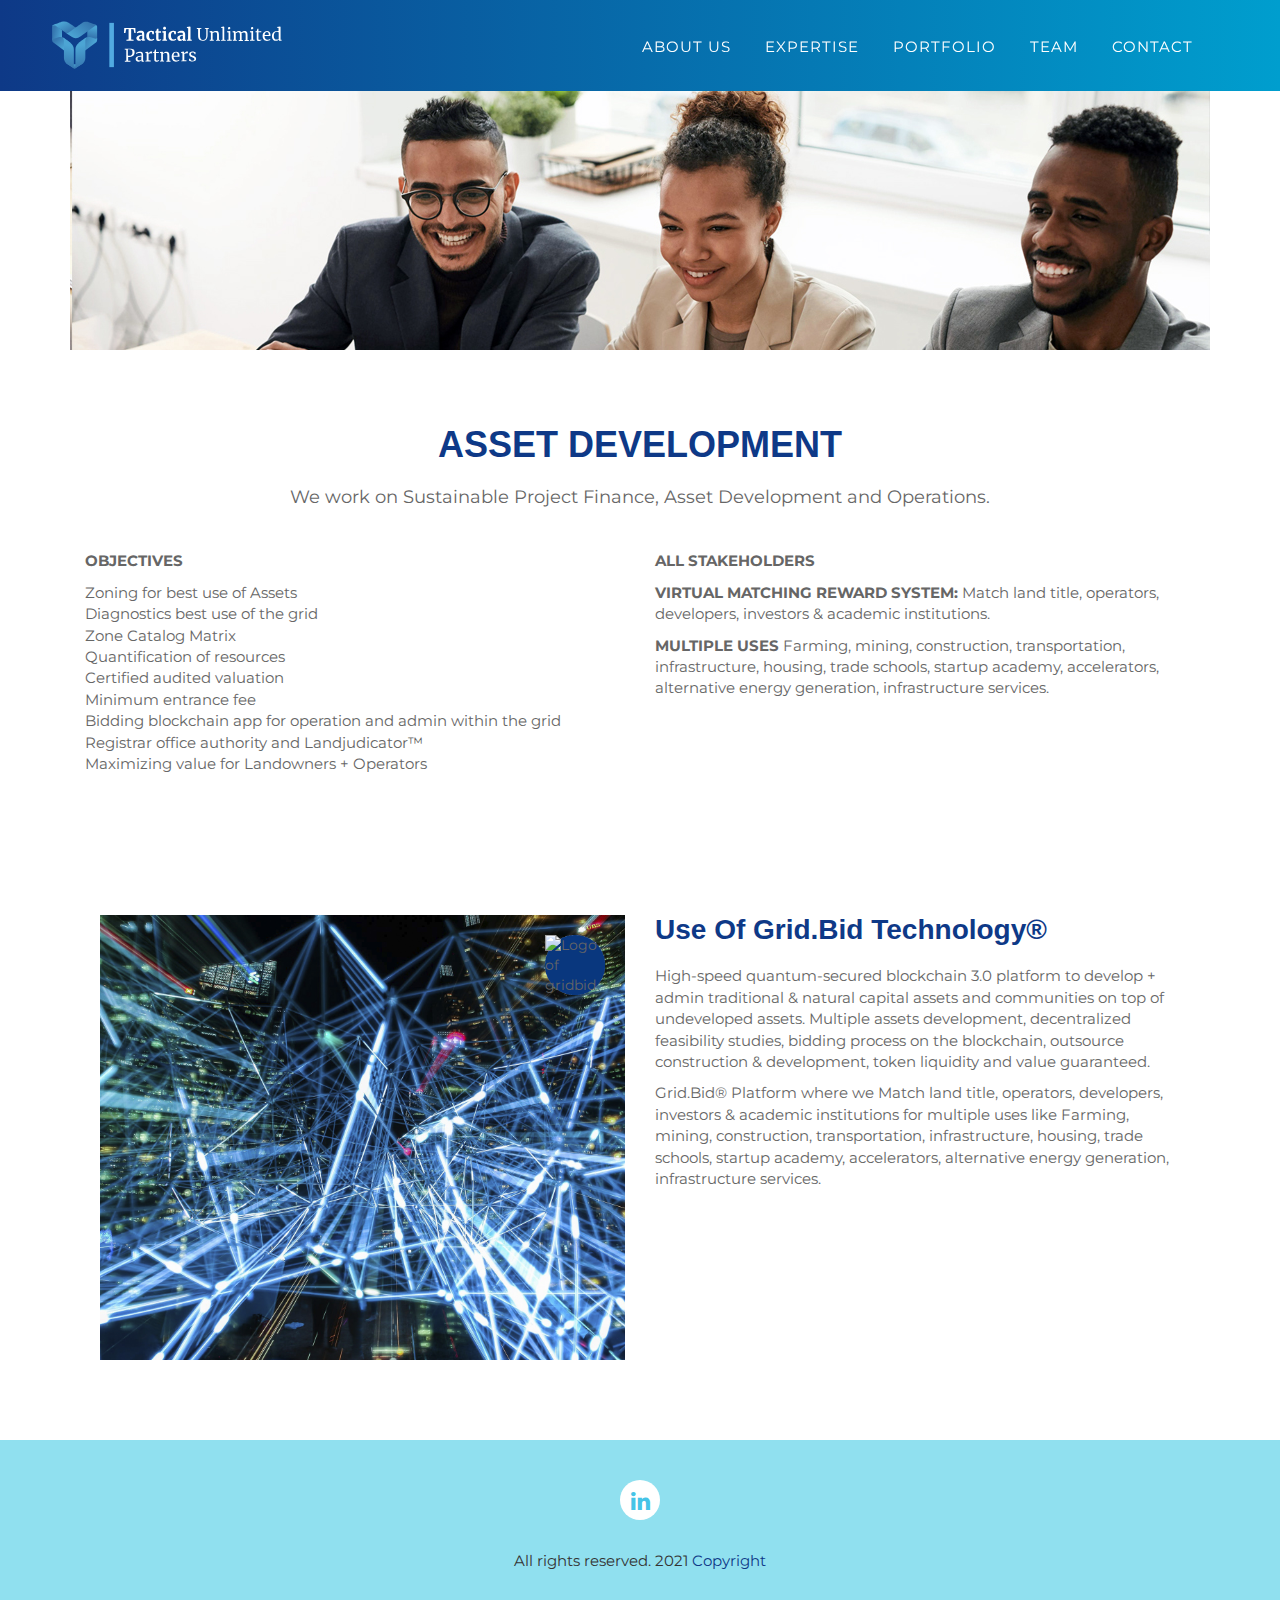
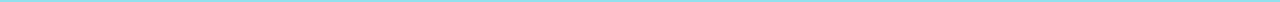
==== commit 97bbee7f: "Actualizo Linkedin y logos" ====
--- a/asset_development.html
+++ b/asset_development.html
@@ -119,7 +119,7 @@
       <div class="social">
         <ul>
           <li>
-            <a href="https://www.linkedin.com/in/tactical-unlimited-partners-46775420a/"><i class="fa fa-linkedin"></i></a>
+            <a href="https://www.linkedin.com/company/tactical-unlimited-partners"><i class="fa fa-linkedin"></i></a>
           </li>
         </ul>
       </div>
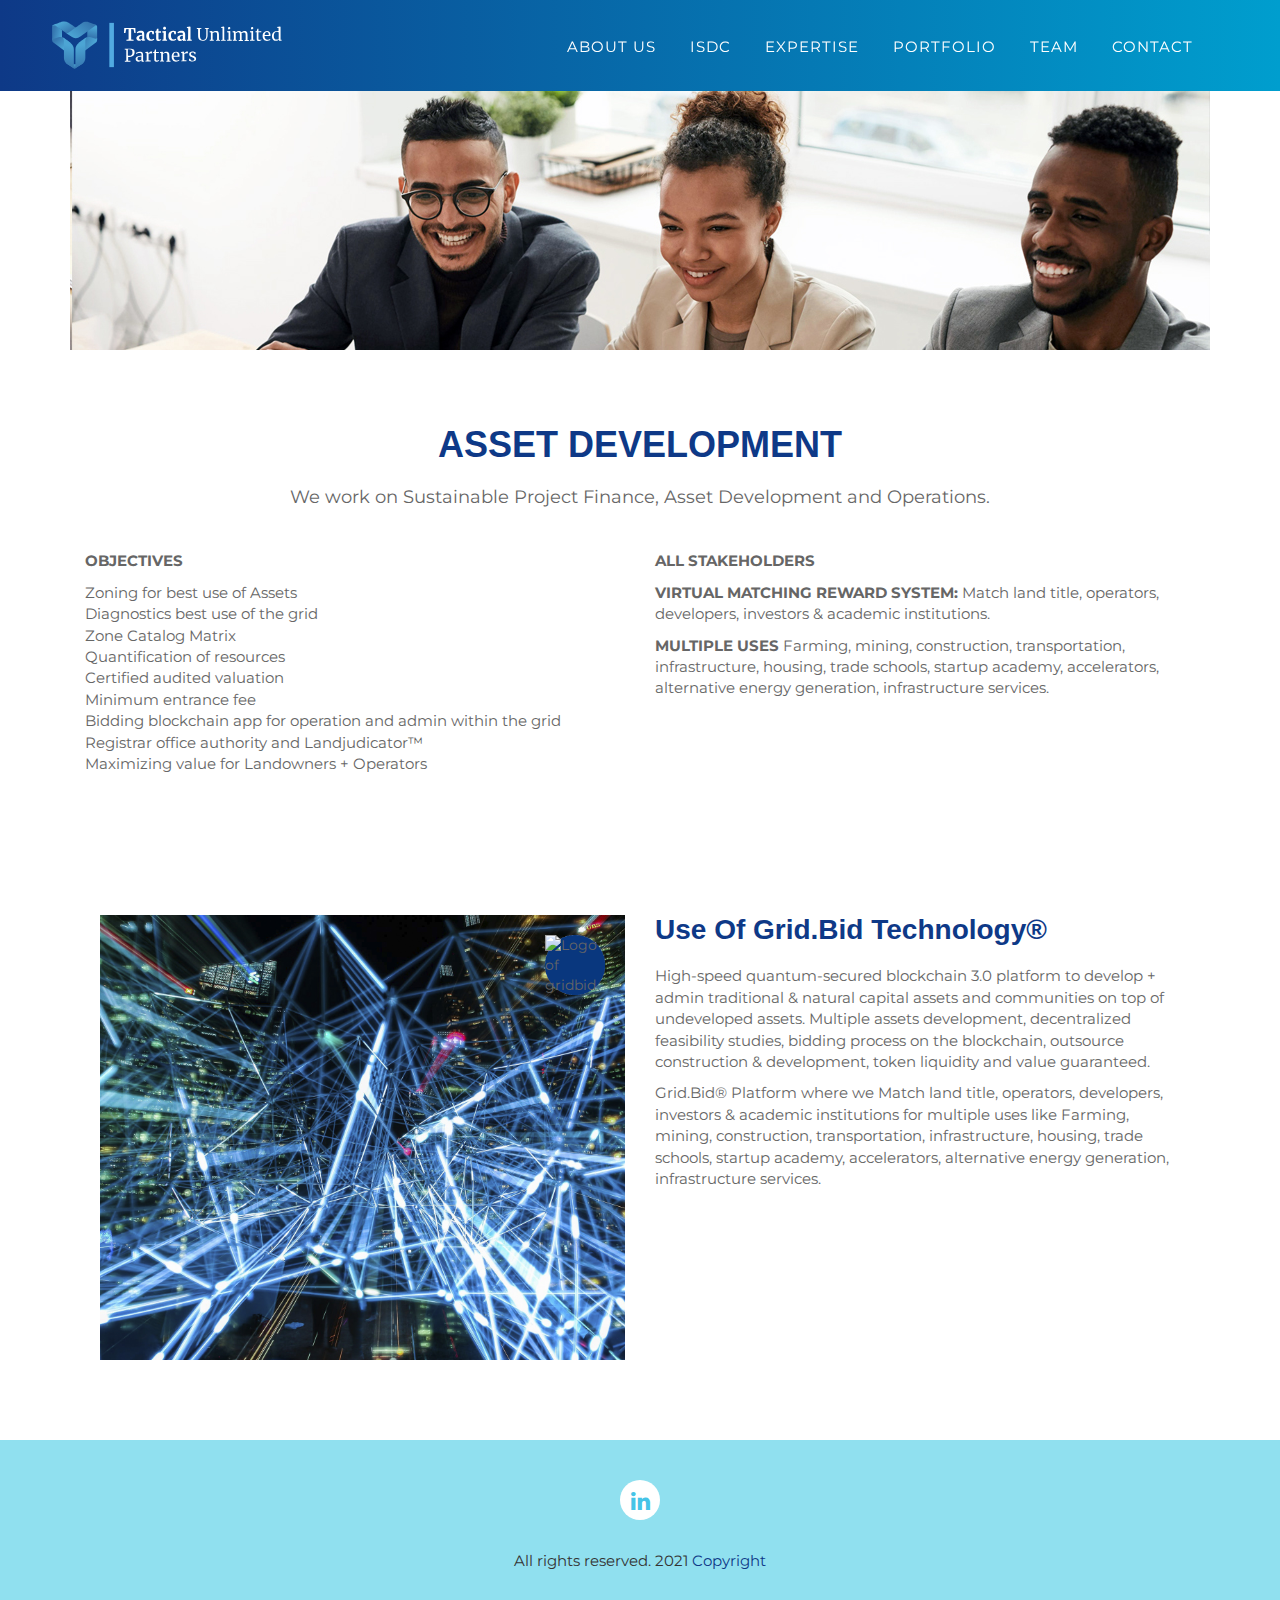
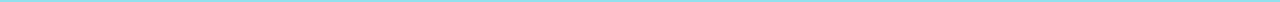
==== commit 19769461: "Actualizo el navbar" ====
--- a/asset_development.html
+++ b/asset_development.html
@@ -54,6 +54,7 @@
     <div class="collapse navbar-collapse" id="bs-example-navbar-collapse-1">
       <ul class="nav navbar-nav navbar-right">
         <li><a href="index.html#tup" class="page-scroll">About Us</a></li>
+        <li><a href="index.html#isdc" class="page-scroll">ISDC</a></li>
         <li><a href="index.html#expertise" class="page-scroll">Expertise</a></li>
         <li><a href="index.html#portfolio" class="page-scroll">Portfolio</a></li>
         <li><a href="index.html#team" class="page-scroll">Team</a></li>
--- a/css/style.css
+++ b/css/style.css
@@ -349,6 +349,8 @@
 
 
 
+
+
 /* About Section */
 #tup{
 	padding: 120px 0 0px 0;
@@ -396,6 +398,80 @@
 	line-height: 24px;
 	margin-top: 10px;
 }
+
+/* isdc Section */
+#isdc{
+	padding: 120px 0 0px 0;
+	background: -prefix-linear-gradient(right, var(--maindark),var(--gradient));
+	background: linear-gradient(to right, var(--maindark), var(--gradient)); !important;
+}
+
+#isdc h3 {
+	font-size: 20px;
+	font-weight: 600;
+	margin: 20px 0 0 0;
+}
+#isdc .about-text span {
+	color: var(--mainprimary);
+	font-weight: 700;
+	letter-spacing: -1px;
+}
+#isdc hr {
+	margin-left: 0;
+	margin-bottom: 40px;
+}
+#isdc .btn {
+	margin-top: 40px;
+}
+#isdc .about-media img {
+	position: relative;
+	display: block;
+	width: 100%;
+	height: auto;
+}
+
+#isdc .about-text, #tup .about-desc {
+	margin-bottom: 40px;
+}
+#isdc p {
+	line-height: 24px;
+	margin-top: 10px;
+}
+
+#isdc .more_info{
+	font-weight: 800;
+	font-size: 18px;
+	text-align:right;
+	transform: translate(0px, 0px);
+	transition: all 0.5s;
+	color: var(--white);
+
+}
+
+#isdc .core_hover:hover .more_info{
+	font-weight: 800;
+	text-align:right;
+	transform: translate(20px, 0px);
+	transition: all 0.5s;
+	color: var(--mainprimary)
+}
+
+.padzero-noresponsive{
+	padding: 0;
+}
+
+.w32{
+	width: 32%;
+	padding: 15px;
+}
+
+.isdclogo{
+	display: flex;
+    justify-content: space-between;
+    align-items: center;
+}
+
+
 /* Services Section */
 #services {
 	padding: 0 0;
@@ -532,7 +608,6 @@
 	text-align:right;
 	transform: translate(0px, 0px);
 	transition: all 0.5s;
-
 }
 
 #expertise .core_hover:hover .more_info{
@@ -913,6 +988,19 @@
     margin-bottom: 10px;
 }
 
+.inside_project_first{
+	padding-top: 30px;
+    margin-bottom: 10px;
+}
+
+.mb-2em{
+	margin-bottom: 2em;
+}
+
+.mt-2em{
+	margin-top:2em;
+}
+
 .last{
 	margin-bottom: 80px;
 }
@@ -1032,3 +1120,79 @@
     color: #6c757d;
     content: "/";
 }
+
+
+.flex-row-spaceb{
+	display: flex;
+	flex-direction: row;
+	justify-content: space-between;
+	align-items: center;
+}
+
+.fivecol{
+    height: 500px;
+    width: 18%;
+    margin: 0;
+}
+
+.fivecol-img{
+	object-fit: cover;
+	height: 100%;
+	width: 100%;
+	margin-bottom: 0px;
+	position:relative;
+}
+
+.fivecol-tx{
+	margin-top: 10px;
+}
+
+.w75-100{
+	width: 75%;
+}
+
+.feas-grid-img{
+	width: 100%;
+	margin-bottom: 0px;
+	position:relative;
+} 
+
+.padzero{
+	padding-right: 0px;
+	padding-left: 0px;
+}
+
+.padzero-responsive{
+	padding-left: 25px;
+}
+
+
+@media (max-width: 767px) {
+	.flex-row-spaceb {
+		flex-direction: column;
+	}
+
+	.fivecol{
+		height: 340px;
+		width: 100%;
+		margin: 50px 0px 10px 00px;
+	}
+
+	.mt-2em{
+		margin-top: 0px;
+	}
+
+	.w75-100{
+		width: 100%;
+	}
+	.insideimage{
+		margin-bottom: 25px;
+	}
+}
+
+@media (max-width: 992px) {
+	.padzero-responsive{
+		padding-right: 0px;
+		padding-left: 0px;
+	}
+}